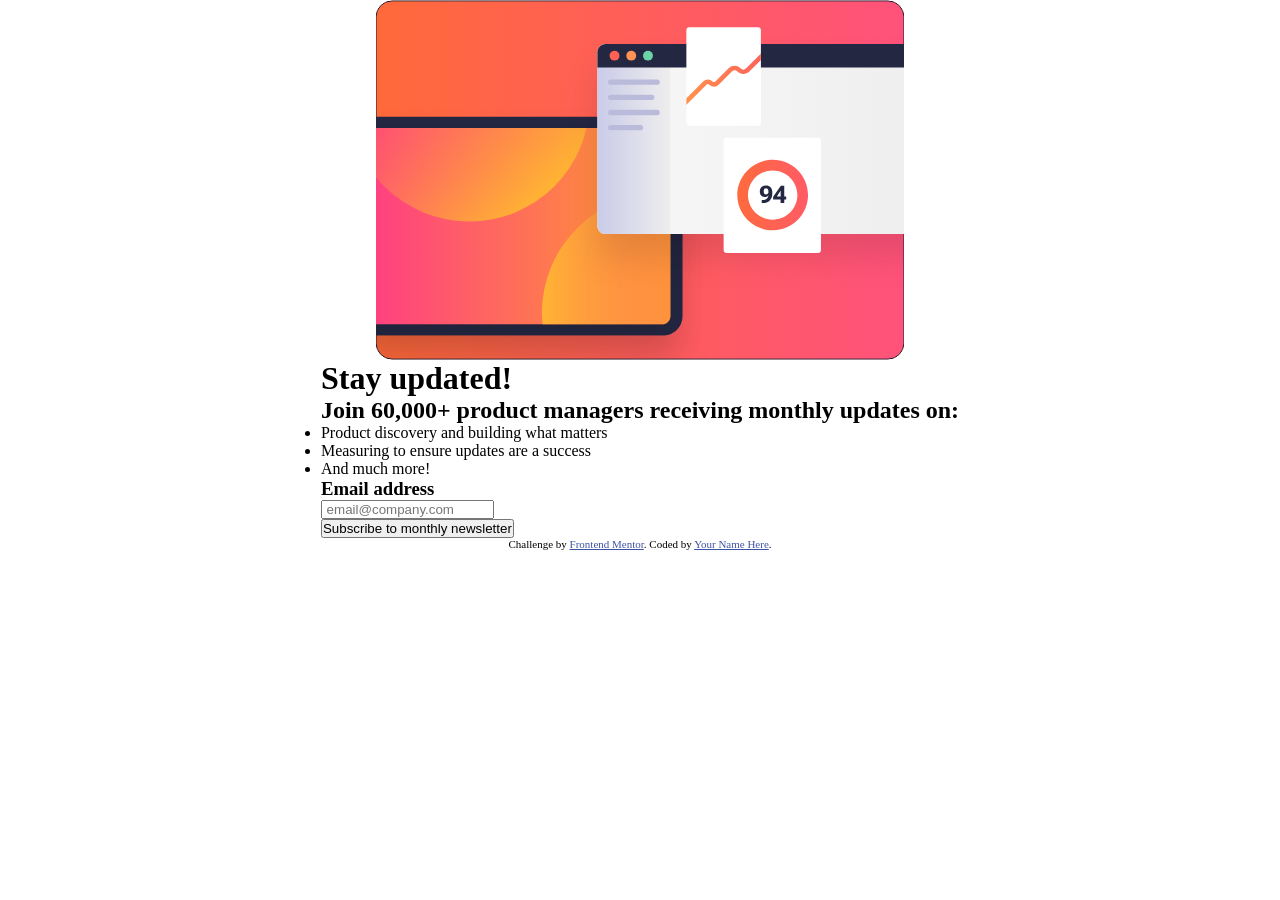
==== index.html @ bf363216 "wrapped the list items in ul tag" ====
<!DOCTYPE html>
<html lang="en">
<head>
  <meta charset="UTF-8">
  <meta name="viewport" content="width=device-width, initial-scale=1.0"> <!-- displays site properly based on user's device -->

  <link rel="icon" type="image/png" sizes="32x32" href="./assets/images/favicon-32x32.png">
  
  <title>Frontend Mentor | Newsletter sign-up form with success message</title>

  <!-- Feel free to remove these styles or customise in your own stylesheet 👍 -->
  <link rel="stylesheet" href="style.css">
  
</head>
<body>
  <header>
    <img src="assets/images/illustration-sign-up-mobile.svg" alt=""
      srcset="assets/images/illustration-sign-up-tablet.svg">
  </header>
  <main class="container">

    <!-- Sign-up form start -->
    
    <h1>Stay updated!</h1>
    
    <h2>Join 60,000+ product managers receiving monthly updates on: </h2>
    
  <section>
    <ul>
    <li>Product discovery and building what matters</li>
    <li>Measuring to ensure updates are a success</li>
    <li>And much more!</li>
    </ul>
   
  </section>
    
   <form action="">
    <h3>Email address</h3>
    <input type="text" placeholder=" email@company.com">
   </form>
   <button>Subscribe to monthly newsletter</button>
    
    <!-- Sign-up form end -->
    
   
  

  </main>

  
  <div class="attribution">
    Challenge by <a href="https://www.frontendmentor.io?ref=challenge" target="_blank">Frontend Mentor</a>. 
    Coded by <a href="#">Your Name Here</a>.
  </div>
  <script src="main.js"></script>
</body>
</html>
---- style.css ----
.attribution {
     font-size: 11px;
     text-align: center;
 }

 .attribution a {
     color: hsl(228, 45%, 44%);
 }

 * {
     padding: 0;
     margin: 0;
     box-sizing: border-box;
 }

 img {
     display: block;
     width: 100%;
 }

 body {
     display: flex;
     flex-direction: column;
     justify-content: center;
     align-items: center;
 }
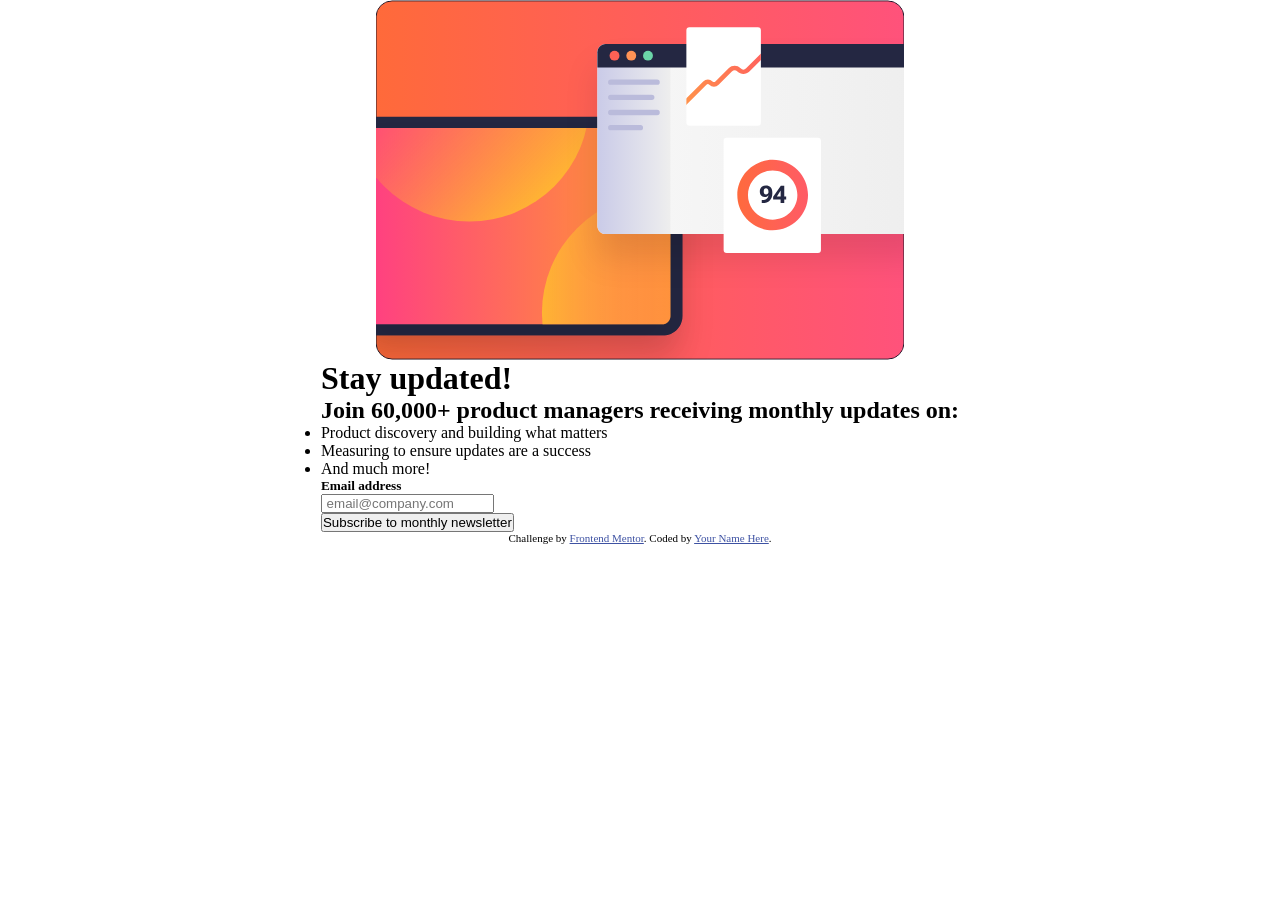
==== commit deb0e125: "reduced the size of the email font (h3) to (h5)" ====
--- a/index.html
+++ b/index.html
@@ -35,7 +35,7 @@
   </section>
     
    <form action="">
-    <h3>Email address</h3>
+    <h5>Email address</h5>
     <input type="text" placeholder=" email@company.com">
    </form>
    <button>Subscribe to monthly newsletter</button>
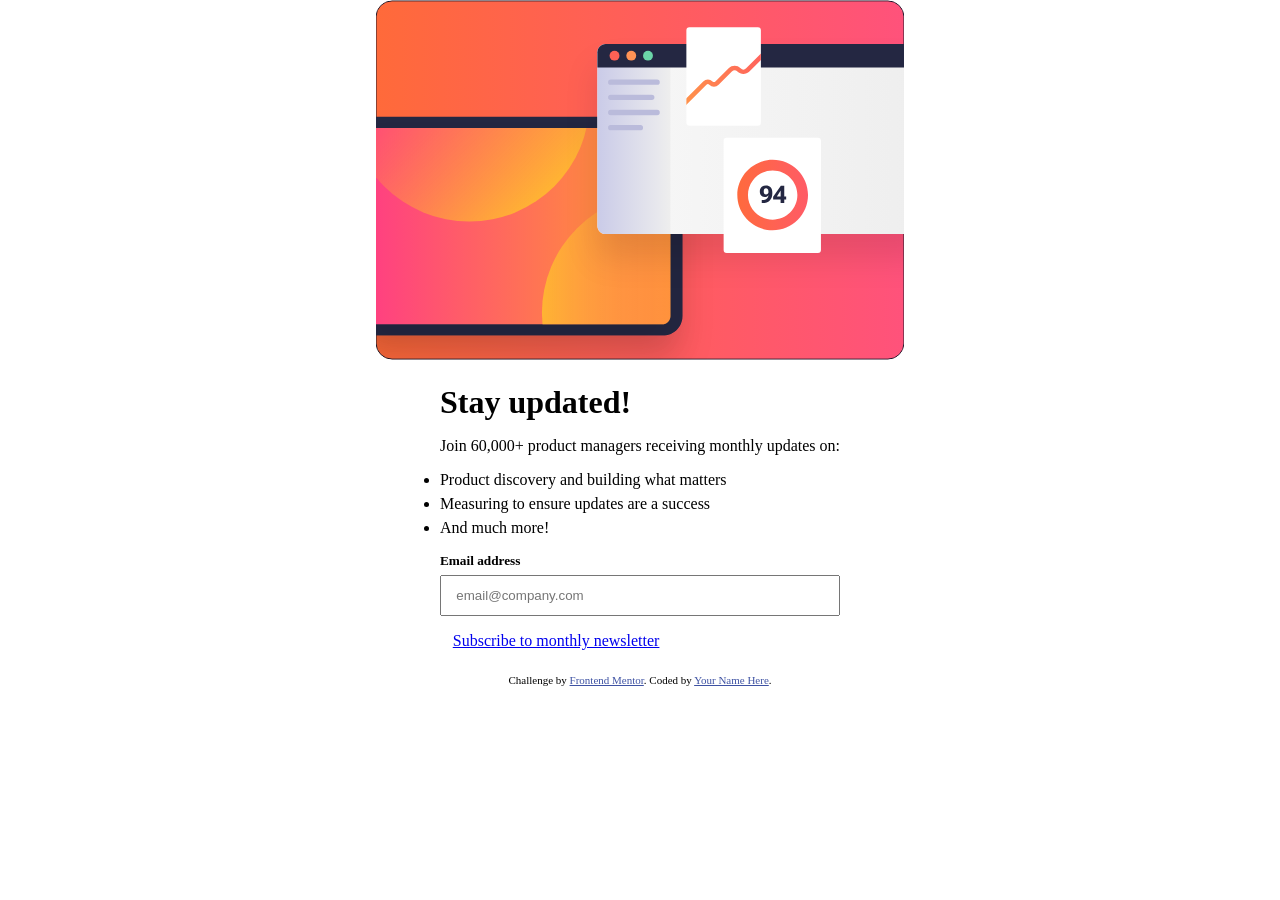
==== commit a660f0fc: "added class names for both the input and button" ====
--- a/index.html
+++ b/index.html
@@ -36,9 +36,9 @@
     
    <form action="">
     <h5>Email address</h5>
-    <input type="text" placeholder=" email@company.com">
+    <input type="text" placeholder=" email@company.com" class="inputField">
    </form>
-   <button>Subscribe to monthly newsletter</button>
+   <a href="success.html" class="subscribeBtn">Subscribe to monthly newsletter</a>
     
     <!-- Sign-up form end -->
     
--- a/style.css
+++ b/style.css
@@ -24,3 +24,32 @@
      justify-content: center;
      align-items: center;
  }
+
+ .container {
+     padding: 1.5em;
+ }
+
+ h2 {
+    margin-block-start: 1em;
+    font-size: 1rem;
+    font-weight: lighter;
+ }
+ li{
+    line-height: 1.5;
+ }
+ ul{
+    padding-top: 0.8em;
+    padding-bottom: 0.8em;
+ }
+ h5{
+    margin-bottom: 0.5em;
+ }
+ .inputField{
+    margin-bottom: 1.2em;
+    padding: 0.8em;
+    width: 100%;
+ }
+ .subscribeBtn{
+    width: 100%;
+    padding: 0.8em;
+ }
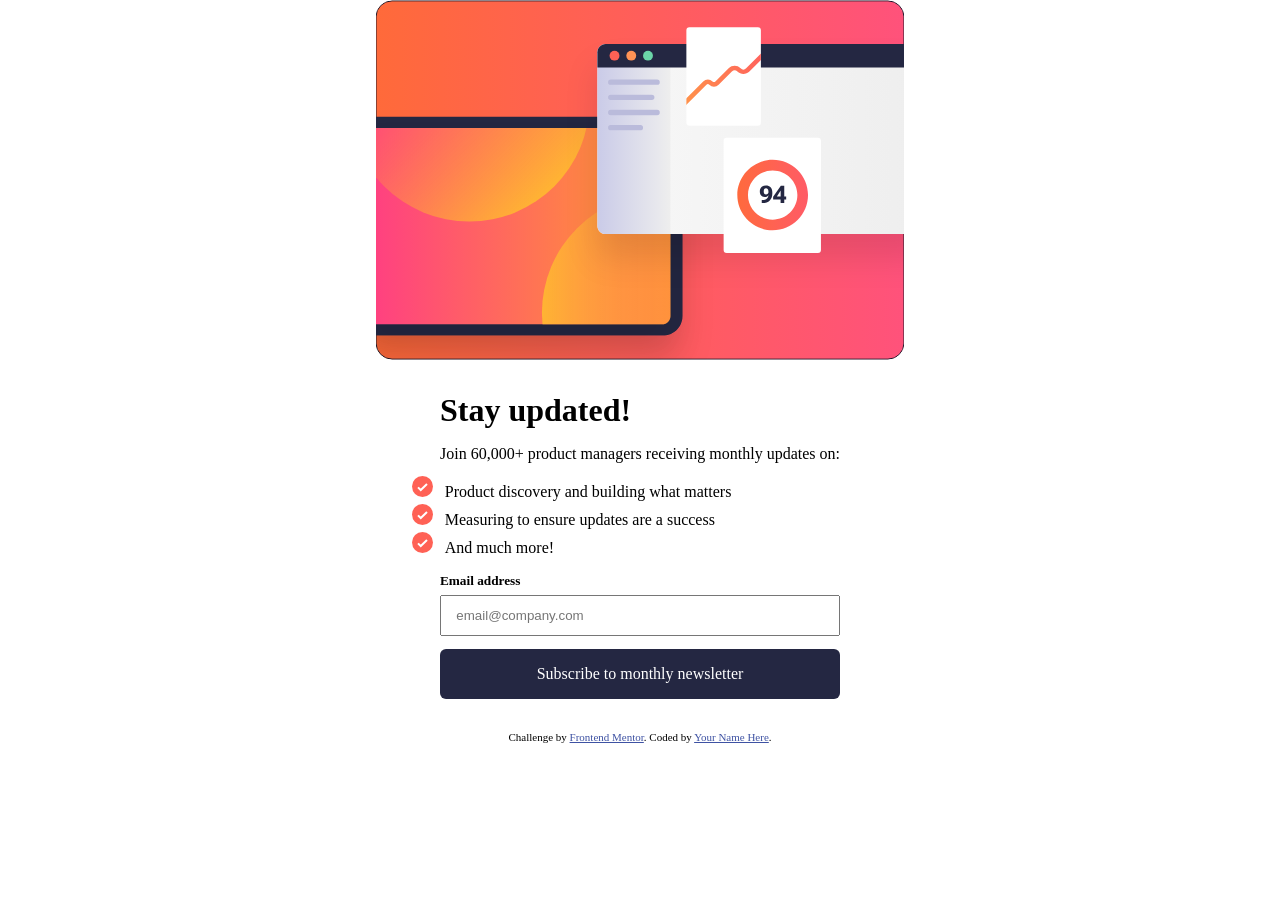
==== commit cf804c60: "added a footer" ====
--- a/index.html
+++ b/index.html
@@ -38,7 +38,7 @@
     <h5>Email address</h5>
     <input type="text" placeholder=" email@company.com" class="inputField">
    </form>
-   <a href="success.html" class="subscribeBtn">Subscribe to monthly newsletter</a>
+   <a href="about/success.html" class="subscribeBtn">Subscribe to monthly newsletter</a>
     
     <!-- Sign-up form end -->
     
@@ -47,11 +47,13 @@
 
   </main>
 
-  
-  <div class="attribution">
-    Challenge by <a href="https://www.frontendmentor.io?ref=challenge" target="_blank">Frontend Mentor</a>. 
-    Coded by <a href="#">Your Name Here</a>.
-  </div>
+  <footer>
+<div class="attribution">
+  Challenge by <a href="https://www.frontendmentor.io?ref=challenge" target="_blank">Frontend Mentor</a>.
+  Coded by <a href="#">Your Name Here</a>.
+</div>
+  </footer>
+ 
   <script src="main.js"></script>
 </body>
 </html>
--- a/style.css
+++ b/style.css
@@ -12,6 +12,12 @@
      margin: 0;
      box-sizing: border-box;
  }
+ :root{
+    --black: hsl(234, 29%, 20%);
+    --blueBlack: hsl(235, 18%, 26%);
+    --grey: hsl(0, 0%, 58%);
+    --White: hsl(0, 0%, 100%);
+ }
 
  img {
      display: block;
@@ -20,13 +26,14 @@
 
  body {
      display: flex;
+     height: 100svh;
      flex-direction: column;
-     justify-content: center;
      align-items: center;
+   
  }
 
  .container {
-     padding: 1.5em;
+     padding: 2em;
  }
 
  h2 {
@@ -36,6 +43,8 @@
  }
  li{
     line-height: 1.5;
+    list-style-image: url(assets/images/icon-list.svg);
+    padding-left: 0.3em;
  }
  ul{
     padding-top: 0.8em;
@@ -45,11 +54,18 @@
     margin-bottom: 0.5em;
  }
  .inputField{
-    margin-bottom: 1.2em;
+    margin-bottom: 1em;
     padding: 0.8em;
     width: 100%;
  }
- .subscribeBtn{
+.container a{
+    text-decoration: none;
+    display: flex;
+    flex-direction: row;
+    justify-content: center;
     width: 100%;
-    padding: 0.8em;
+    color: var(--White);
+    background-color: var(--black);
+    padding: 1em;
+    border-radius: 6px;
  }
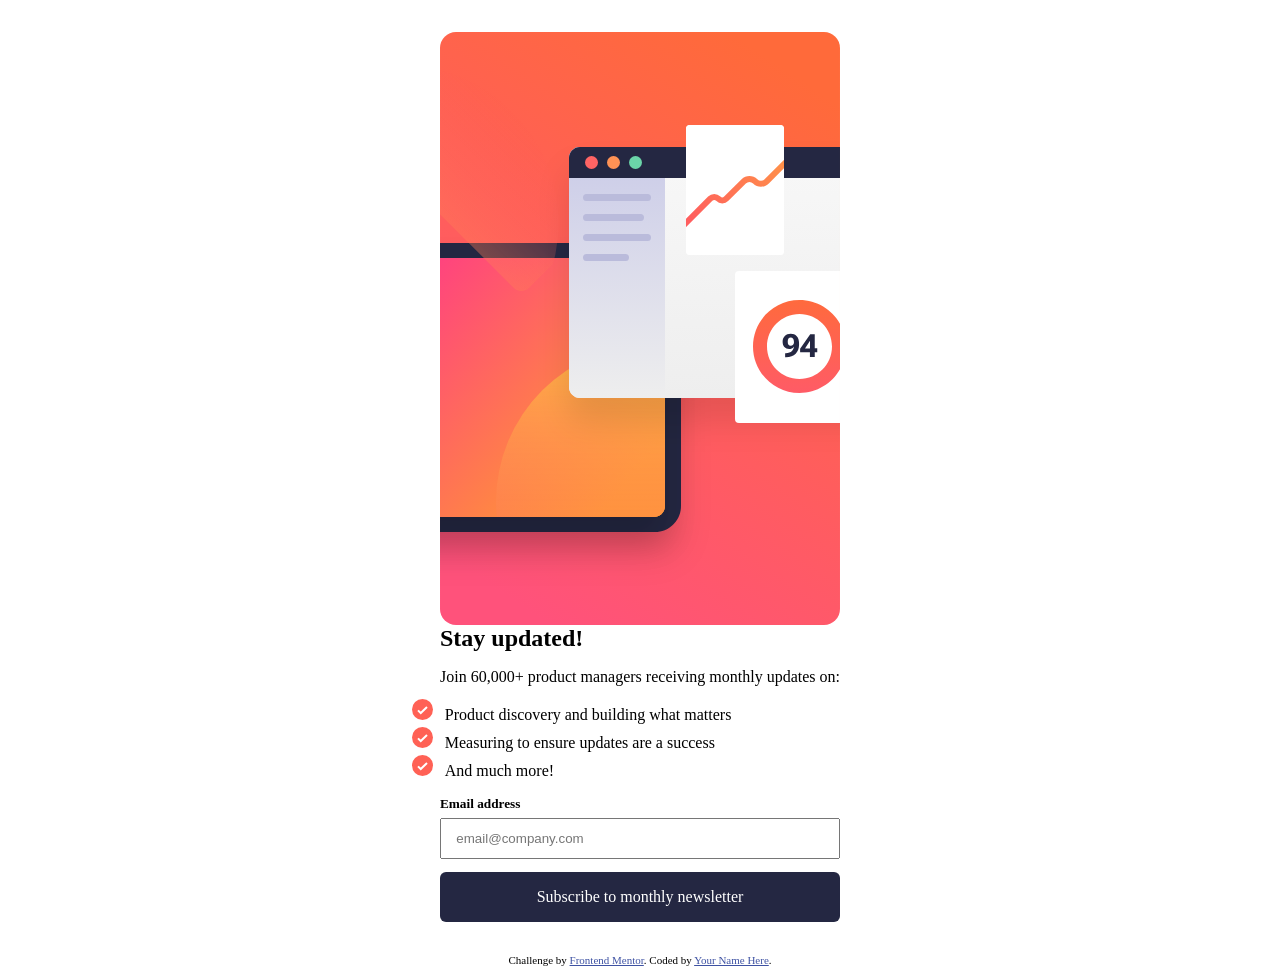
==== commit 721ea202: "used the picture tag attribute to wrap the image.  -moved the link into the form tag.  -moved the h1" ====
--- a/index.html
+++ b/index.html
@@ -13,34 +13,40 @@
   
 </head>
 <body>
-  <header>
-    <img src="assets/images/illustration-sign-up-mobile.svg" alt=""
-      srcset="assets/images/illustration-sign-up-tablet.svg">
-  </header>
+ 
   <main class="container">
+    <header>
+      <picture>
+       <source media="(min-width:601px )" srcset="assets/images/illustration-sign-up-desktop.svg">
+       <img src="assets/images/illustration-sign-up-mobile.svg" alt="">
+      </picture>
 
-    <!-- Sign-up form start -->
-    
-    <h1>Stay updated!</h1>
-    
-    <h2>Join 60,000+ product managers receiving monthly updates on: </h2>
-    
+    </header>
+
+
   <section>
+      <!-- Sign-up form start -->
+      <h1>Stay updated!</h1>
+      <h2>Join 60,000+ product managers receiving monthly updates on: </h2>
+
     <ul>
     <li>Product discovery and building what matters</li>
     <li>Measuring to ensure updates are a success</li>
     <li>And much more!</li>
     </ul>
+    <form action="">
+      <h5>Email address</h5>
+      <input type="text" placeholder=" email@company.com" class="inputField">
+      <a href="about/success.html" class="subscribeBtn">Subscribe to monthly newsletter</a>
+    </form>
+    <!-- Sign-up form end -->
    
   </section>
     
-   <form action="">
-    <h5>Email address</h5>
-    <input type="text" placeholder=" email@company.com" class="inputField">
-   </form>
-   <a href="about/success.html" class="subscribeBtn">Subscribe to monthly newsletter</a>
+  
+  
     
-    <!-- Sign-up form end -->
+   
     
    
   
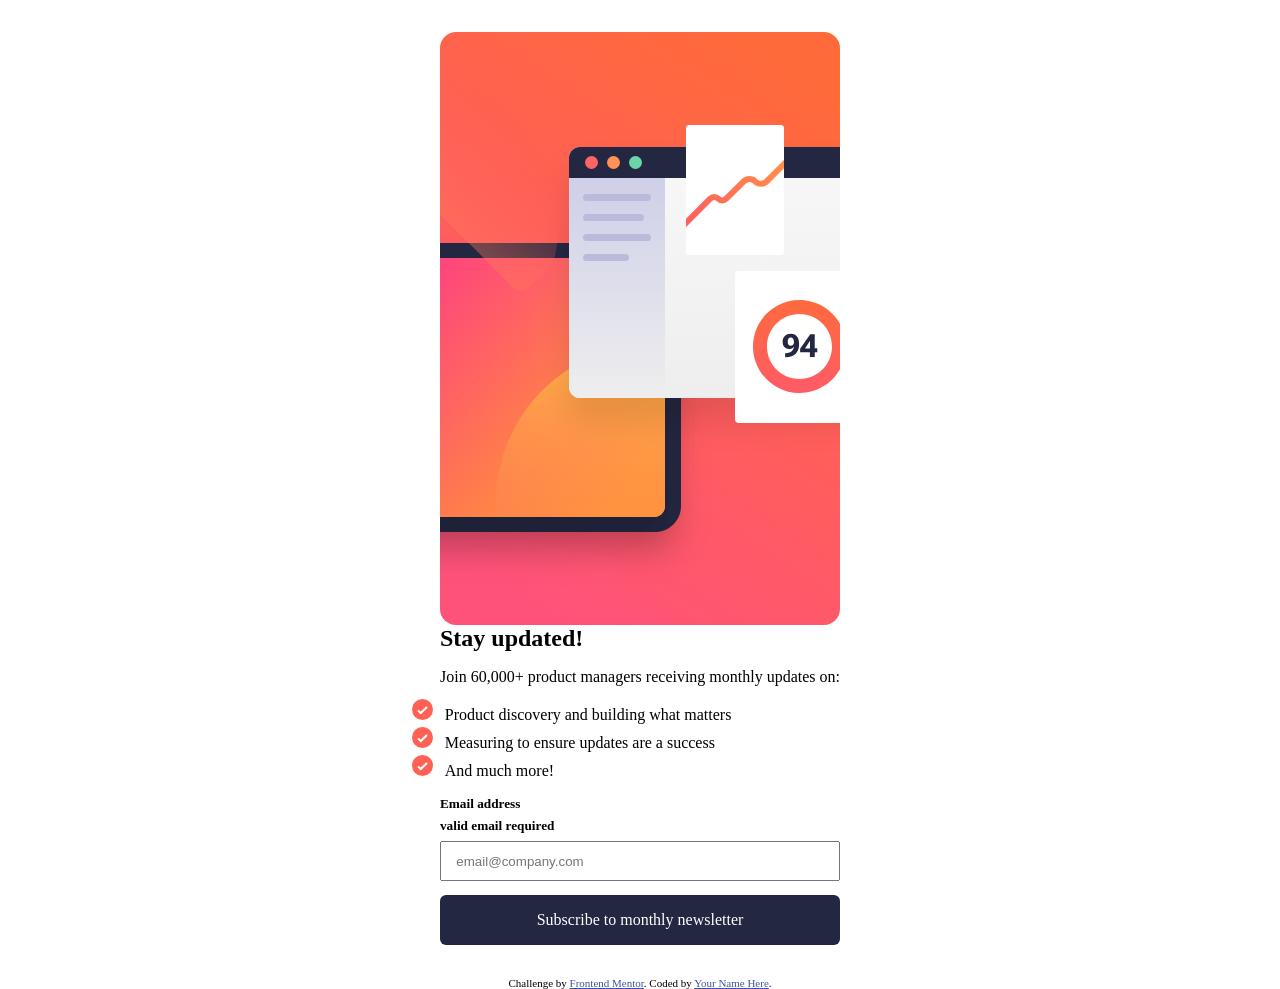
==== commit 6d2856cc: "added error message for invalid email" ====
--- a/index.html
+++ b/index.html
@@ -35,7 +35,7 @@
     <li>And much more!</li>
     </ul>
     <form action="">
-      <h5>Email address</h5>
+      <div class="email"><h5>Email address</h5> <h5 class="error-message">valid email required</h5> </div>
       <input type="text" placeholder=" email@company.com" class="inputField">
       <a href="about/success.html" class="subscribeBtn">Subscribe to monthly newsletter</a>
     </form>
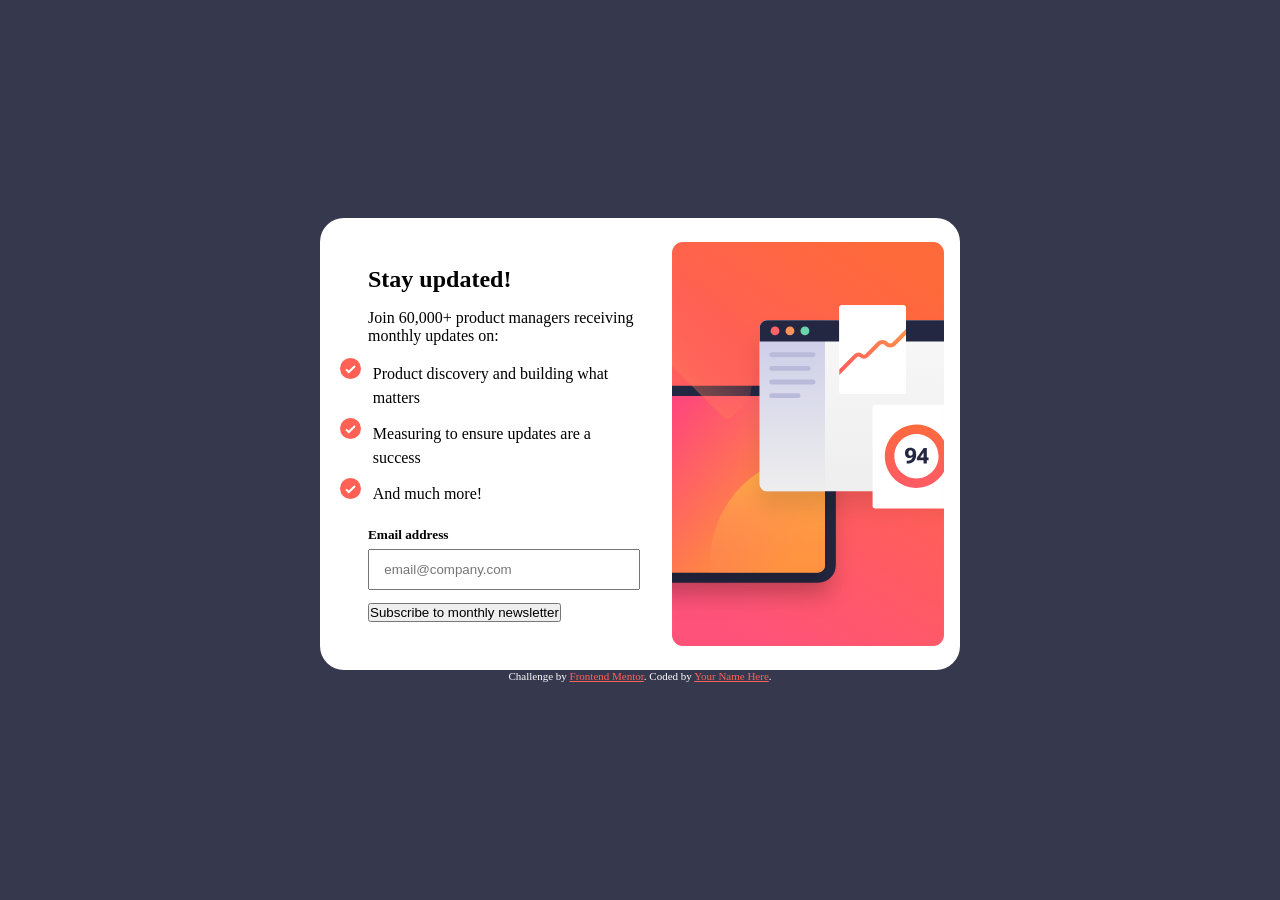
==== commit 8ad40458: "switched the a tag to a button" ====
--- a/index.html
+++ b/index.html
@@ -36,8 +36,8 @@
     </ul>
     <form action="">
       <div class="email"><h5>Email address</h5> <h5 class="error-message">valid email required</h5> </div>
-      <input type="text" placeholder=" email@company.com" class="inputField">
-      <a href="about/success.html" class="subscribeBtn">Subscribe to monthly newsletter</a>
+      <input type="email" placeholder=" email@company.com" class="inputField">
+      <button class="subscribeBtn" type="submit">Subscribe to monthly newsletter</button>
     </form>
     <!-- Sign-up form end -->
    
--- a/style.css
+++ b/style.css
@@ -17,6 +17,7 @@
     --blueBlack: hsl(235, 18%, 26%);
     --grey: hsl(0, 0%, 58%);
     --White: hsl(0, 0%, 100%);
+    --Red: hsl(4, 100%, 67%);
  }
 
  img {
@@ -32,8 +33,8 @@
    
  }
 
- .container {
-     padding: 2em;
+ section{
+    padding: 2em;
  }
 
  h2 {
@@ -45,6 +46,7 @@
     line-height: 1.5;
     list-style-image: url(assets/images/icon-list.svg);
     padding-left: 0.3em;
+    padding-bottom: clamp(0.2em, 0.5em, 0.6em);
  }
  ul{
     padding-top: 0.8em;
@@ -58,7 +60,15 @@
     padding: 0.8em;
     width: 100%;
  }
-.container a{
+ .email{
+    display: flex;
+    flex-direction: row;
+    justify-content: space-between;
+ }
+ .error-message{
+    display: none;
+ }
+form a{
     text-decoration: none;
     display: flex;
     flex-direction: row;
@@ -68,4 +78,45 @@
     background-color: var(--black);
     padding: 1em;
     border-radius: 6px;
+ }
+ form a:hover{
+    background-color: var(--Red);
+ }
+
+ @media (min-width:600px) {
+    body{
+        display: flex;
+        justify-content: center;
+        background-color: var(--blueBlack);
+    }
+    .container{
+        display: flex;
+        flex-direction: row-reverse;
+       align-items: center;
+       width: 80vw;
+       background-color: var(--White);
+        padding: 1em;
+        border-radius: 1.5em;
+    }
+    form a{
+       font-size:0.7rem;
+       font-weight: bold;
+    }
+ 
+    footer{
+       color: var(--White);
+    }
+    .attribution a {
+    color: var(--Red);
+    }
+    
+ }
+ @media (min-width:1100px) {
+    .container{
+        width: 50vw;
+    }
+    section{
+        padding: 2em;
+    }
+    
  }
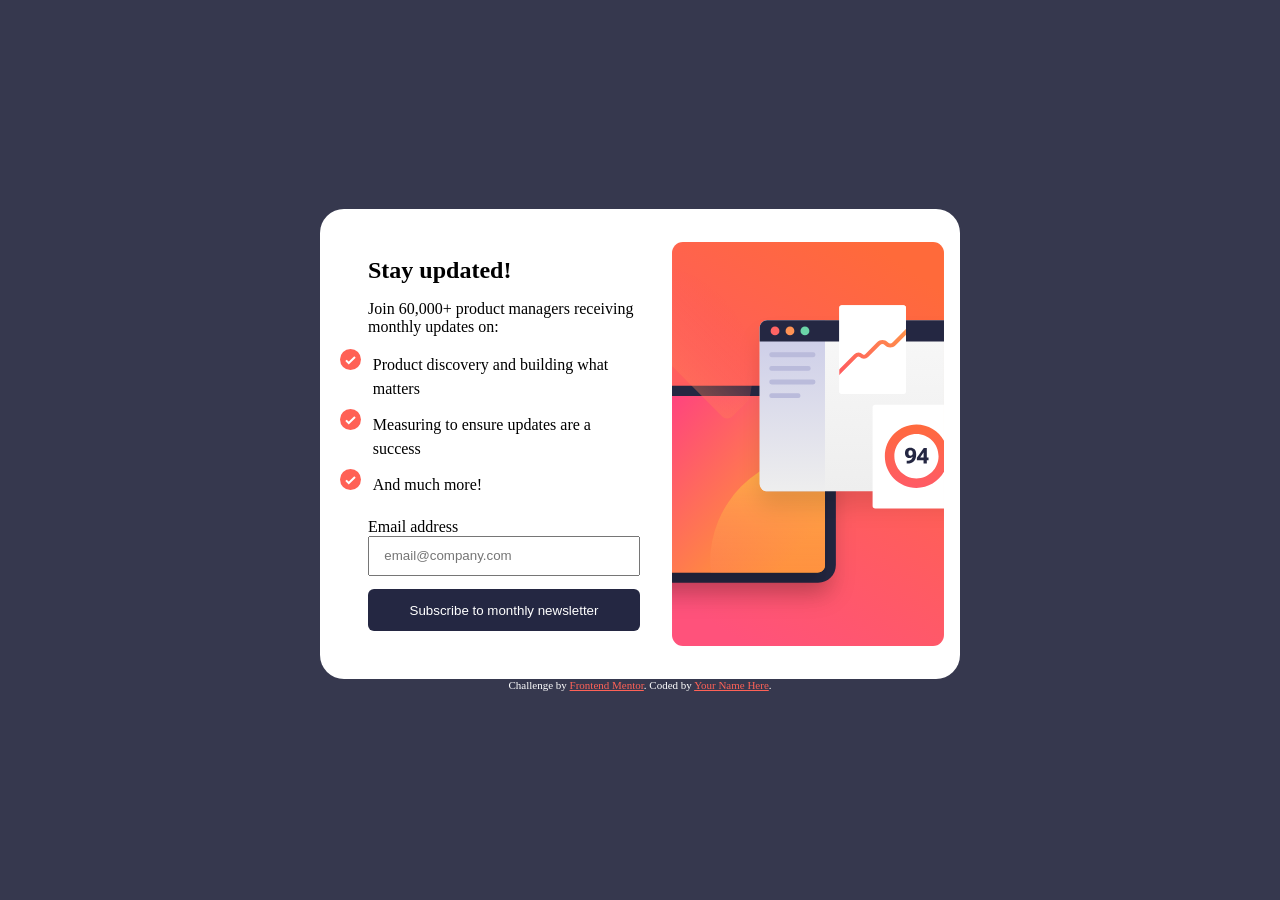
==== commit 45f1420d: "restructure the form, make it readable for screen readers  and sementic right" ====
--- a/index.html
+++ b/index.html
@@ -35,10 +35,11 @@
     <li>And much more!</li>
     </ul>
     <form action="">
-      <div class="email"><h5>Email address</h5> <h5 class="error-message">valid email required</h5> </div>
-      <input type="email" placeholder=" email@company.com" class="inputField">
-      <button class="subscribeBtn" type="submit">Subscribe to monthly newsletter</button>
+      <div  class="email"><label for="email">Email address</label> <span class="error-message">valid email required</span> </div>
+      <input type="email" placeholder=" email@company.com" class="inputField" id="input" aria-describedby="error-message" required>
+      <button class="subscribeBtn" id="subscribeBtn" type="submit">Subscribe to monthly newsletter</button>
     </form>
+    
     <!-- Sign-up form end -->
    
   </section>
--- a/style.css
+++ b/style.css
@@ -64,11 +64,16 @@
     display: flex;
     flex-direction: row;
     justify-content: space-between;
+    font-weight: 500;
  }
  .error-message{
     display: none;
  }
-form a{
+ .active{
+   display: flex;
+   color: var(--Red);
+ }
+form button{
     text-decoration: none;
     display: flex;
     flex-direction: row;
@@ -77,10 +82,12 @@
     color: var(--White);
     background-color: var(--black);
     padding: 1em;
+    border-style: none;
     border-radius: 6px;
  }
- form a:hover{
+ form button:hover{
     background-color: var(--Red);
+    cursor: pointer;
  }
 
  @media (min-width:600px) {
